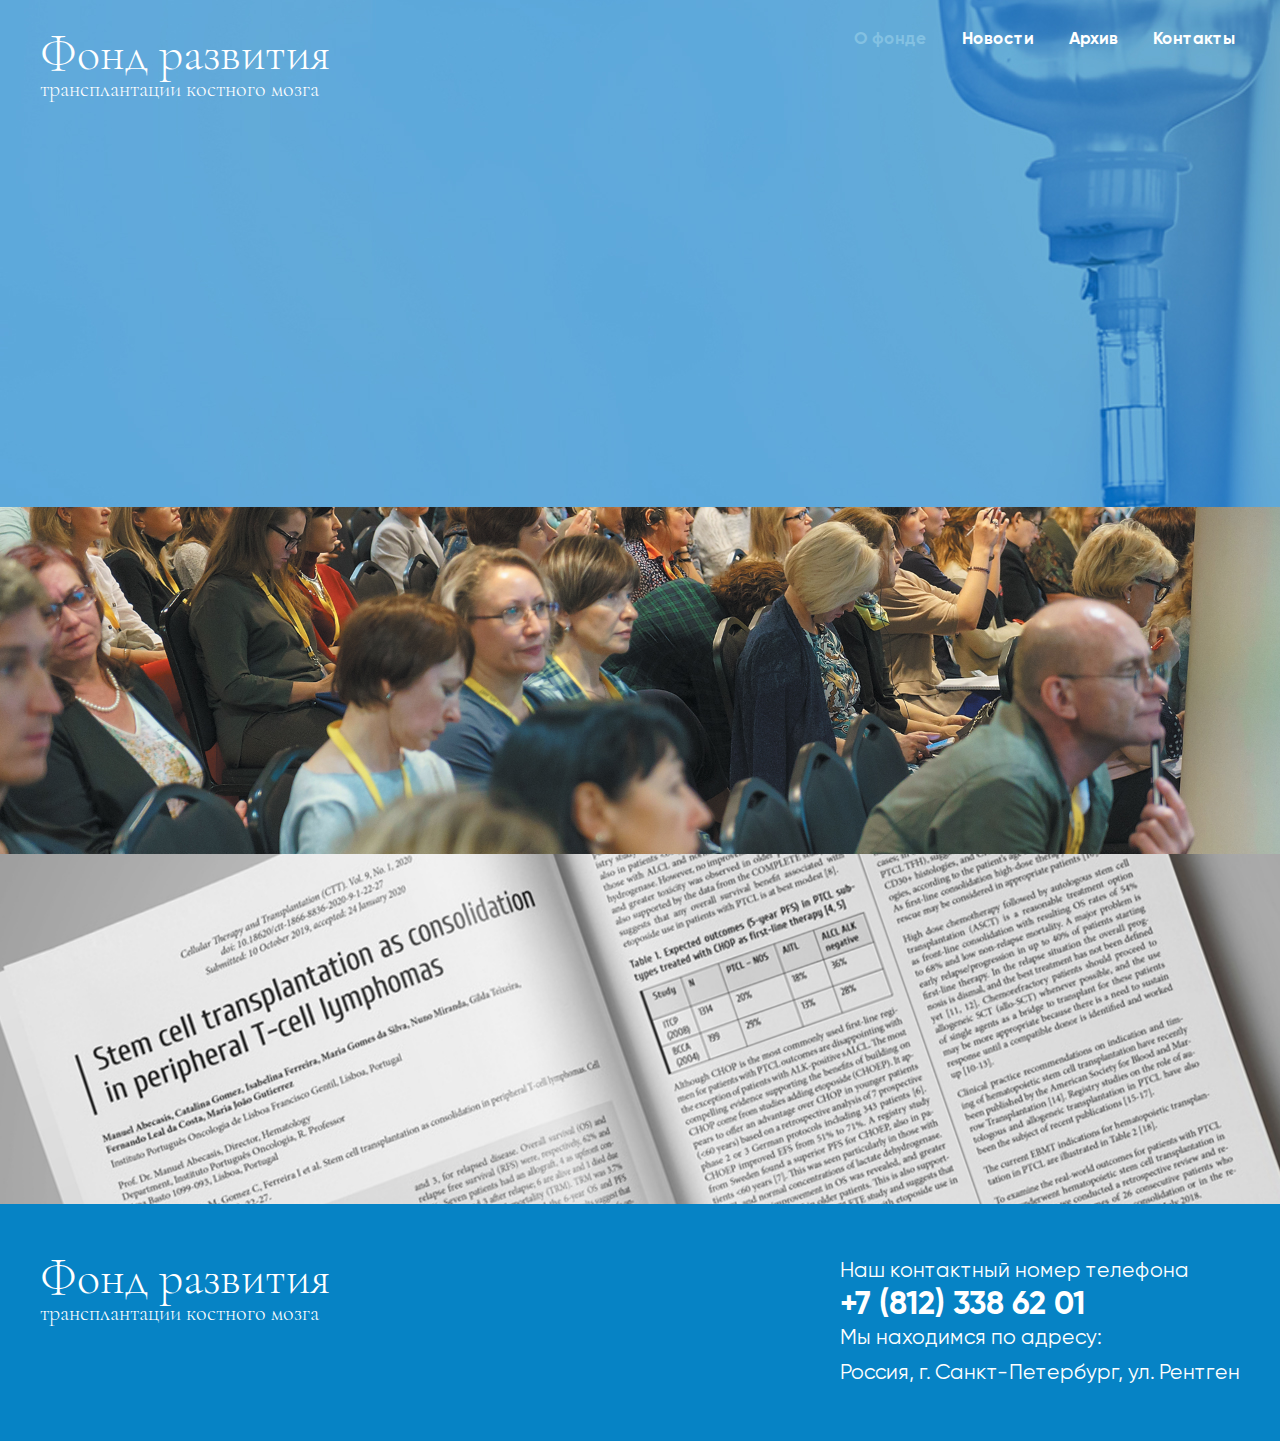
==== index.html @ 00b84793 "Initial commit" ====
<!DOCTYPE HTML>
<html lang="ru">
<head>
    <meta charset="utf-8">
    <title>Фонд развития трансплантации костного мозга</title>
    <meta content="" name="description"/>
    <meta content="" name="keywords">
    <meta content="width=device-width, initial-scale=1.0" name="viewport">
    <meta content="telephone=no" name="format-detection">
    <meta content="IE=edge" http-equiv="X-UA-Compatible">

    <link href="css/slick.css" rel="stylesheet">
    <link href="css/style.css" rel="stylesheet">

    <link href="#" rel="shortcut icon">
    <meta content="petersburg-studio.com" name="author">
</head>
<body>

<header class="s_header">
    <!--    TODO: блок wrapperFullHD должен быть только на главной, сделать через условие-->
    <div class="wrapperFullHD"></div>
    <div class="wrapper">
        <div class="header">
            <a class="logo">
                <div class="logo_big">Фонд развития</div>
                <div class="logo_small">трансплантации костного мозга</div>
            </a>
            <nav class="header__menu">
                <ul>
                    <li class="header__menu__item active">
                        <a href="/index.html">О фонде</a>
                    </li>
                    <li class="header__menu__item">
                        <a href="/news.html">Новости</a>
                    </li>
                    <li class="header__menu__item">
                        <a href="/archive.html">Архив</a>
                    </li>
                    <li class="header__menu__item">
                        <a href="/contacts.html">Контакты</a>
                    </li>
                </ul>
            </nav>
        </div>
    </div>
    <!--    TODO: блок header_main должен быть только на главной, сделать через условие-->
    <div class="header_main">
        <div class="wrapper">
            <p>«Фонд развития трансплантации костного мозга» создан в марте 2014 года как некоммерческий проект
                с целью реализации программ, направленных на развитие теоретической и практической базы
                клеточных технологий, в частности, трансплантации гемопоэтических стволовых клеток, которая
                является одним из наиболее эффективных, а, в ряде случаев, единственным методом радикального
                лечения многих онкологических, гематологических и наследственных заболеваний.</p>
        </div>
    </div>
</header>

<section class="s_main">
    <div class="wrapperFullHD">
        <div class="main">
            <div class="main__invisible">
                <img src="images/main/photo_block_2.jpg" alt="photo">
                <div class="main__content">
                    <div class="wrapper">
                        <div class="innerTitle">
                            симпозиум <br>
                            «Трансплантация гемопоэтических стволовых клеток»
                        </div>
                        <p>Фонд является техническим организатором ежегодного международного симпозиума «Трансплантация
                            гемопоэтических стволовых клеток. Генная и клеточная терапия», посвященного памяти Р.М.
                            Горбачевой, научным организатором которого является НИИ ДОГиТ им.Р.М. Горбачевой Первого
                            Санкт-Петербургского медицинского университета им. акад. И.П. Павлова.</p>
                        <a href="#">Подробнее</a>
                    </div>
                </div>
            </div>
            <div class="main__invisible">
                <img src="images/main/photo_block_3.jpg" alt="photo">
                <div class="main__content">
                    <div class="wrapper">
                        <div class="innerTitle">
                            журнал <br>
                            «Клеточная Терапия и Трансплантация»
                        </div>
                        <p>При поддержке Фонда в 2014 году был возобновлен выпуск журнала «Клеточная Терапия и
                            Трансплантация» - международное издание, инициированное
                            европейскими специалистами по гематологии и трансплантологии. Который поддерживает
                            программы, направленные на повышение квалификации врачей и среднего медицинского персонала,
                            работающих в области трансплантации гемопоэтических клеток - поддерживает участие
                            специалистов в российских и международных тематических научных форумах, практических
                            конференциях.</p>
                        <a href="#">Подробнее</a>
                    </div>
                </div>
            </div>
        </div>
    </div>
</section>

<footer class="s_footer">
    <div class="wrapper">
        <div class="footer">
            <a class="logo">
                <div class="logo_big">Фонд развития</div>
                <div class="logo_small">трансплантации костного мозга</div>
            </a>
            <div class="footer__contacts">
                <p>Наш контактный номер телефона</p>
                <a class="phone" href="tel:+78123386201">+7 (812) 338 62 01</a>
                <p>Мы находимся по адресу: <br>
                    Россия, г. Санкт-Петербург, ул. Рентген</p>
            </div>
        </div>
    </div>
</footer>

<script src="js/jquery-3.4.1.min.js" type="text/javascript"></script>
<script src="js/slick.min.js" type="text/javascript"></script>
<script src="js/scripts.js" type="text/javascript"></script>

</body>
---- css/style.css ----
@font-face {
  font-family: cormorantLight;
  src: url(../fonts/CormorantGaramond-Light.ttf);
}
@font-face {
  font-family: gilroy;
  src: url(../fonts/Gilroy-Regular.ttf);
}
@font-face {
  font-family: gilroyBold;
  src: url(../fonts/Gilroy-Bold.ttf);
}
@font-face {
  font-family: gilroyItalic;
  src: url(../fonts/Gilroy-RegularItalic.ttf);
}
@font-face {
  font-family: cormorantLight;
  src: url(../fonts/CormorantGaramond-Light.ttf);
}
@font-face {
  font-family: gilroy;
  src: url(../fonts/Gilroy-Regular.ttf);
}
@font-face {
  font-family: gilroyBold;
  src: url(../fonts/Gilroy-Bold.ttf);
}
@font-face {
  font-family: gilroyItalic;
  src: url(../fonts/Gilroy-RegularItalic.ttf);
}
/* RESET */
/*! normalize.scss v0.1.0 | MIT License | based on git.io/normalize */
/**
 * 1. Set default font family to sans-serif.
 * 2. Prevent iOS text size adjust after orientation change, without disabling
 *    user zoom.
 */
html {
  font-family: sans-serif;
  /* 1 */
  -ms-text-size-adjust: 100%;
  /* 2 */
  -webkit-text-size-adjust: 100%;
  /* 2 */
}

/**
 * Remove default margin.
 */
body {
  margin: 0;
}

/* HTML5 display definitions
   ========================================================================== */
/**
 * Correct `block` display not defined for any HTML5 element in IE 8/9.
 * Correct `block` display not defined for `details` or `summary` in IE 10/11
 * and Firefox.
 * Correct `block` display not defined for `main` in IE 11.
 */
article,
aside,
details,
figcaption,
figure,
footer,
header,
hgroup,
main,
menu,
nav,
section,
summary {
  display: block;
}

/**
 * 1. Correct `inline-block` display not defined in IE 8/9.
 * 2. Normalize vertical alignment of `progress` in Chrome, Firefox, and Opera.
 */
audio,
canvas,
progress,
video {
  display: inline-block;
  /* 1 */
  vertical-align: baseline;
  /* 2 */
}

/**
 * Prevent modern browsers from displaying `audio` without controls.
 * Remove excess height in iOS 5 devices.
 */
audio:not([controls]) {
  display: none;
  height: 0;
}

/**
 * Address `[hidden]` styling not present in IE 8/9/10.
 * Hide the `template` element in IE 8/9/11, Safari, and Firefox < 22.
 */
[hidden],
template {
  display: none;
}

/* Links
   ========================================================================== */
/**
 * Remove the gray background color from active links in IE 10.
 */
a {
  background-color: transparent;
}

/**
 * Improve readability when focused and also mouse hovered in all browsers.
 */
a:active,
a:hover {
  outline: 0;
}

/* Text-level semantics
   ========================================================================== */
/**
 * Address styling not present in IE 8/9/10/11, Safari, and Chrome.
 */
abbr[title] {
  border-bottom: 1px dotted;
}

/**
 * Address style set to `bolder` in Firefox 4+, Safari, and Chrome.
 */
b,
strong {
  font-weight: bold;
}

/**
 * Address styling not present in Safari and Chrome.
 */
dfn {
  font-style: italic;
}

/**
 * Address variable `h1` font-size and margin within `section` and `article`
 * contexts in Firefox 4+, Safari, and Chrome.
 */
h1 {
  font-size: 2em;
  margin: 0.67em 0;
}

/**
 * Address styling not present in IE 8/9.
 */
mark {
  background: #ff0;
  color: #000;
}

/**
 * Address inconsistent and variable font size in all browsers.
 */
small {
  font-size: 80%;
}

/**
 * Prevent `sub` and `sup` affecting `line-height` in all browsers.
 */
sub,
sup {
  font-size: 75%;
  line-height: 0;
  position: relative;
  vertical-align: baseline;
}

sup {
  top: -0.5em;
}

sub {
  bottom: -0.25em;
}

/* Embedded content
   ========================================================================== */
/**
 * Remove border when inside `a` element in IE 8/9/10.
 */
img {
  border: 0;
}

/**
 * Correct overflow not hidden in IE 9/10/11.
 */
svg:not(:root) {
  overflow: hidden;
}

/* Grouping content
   ========================================================================== */
/**
 * Address margin not present in IE 8/9 and Safari.
 */
figure {
  margin: 1em 40px;
}

/**
 * Address differences between Firefox and other browsers.
 */
hr {
  -moz-box-sizing: content-box;
  box-sizing: content-box;
  height: 0;
}

/**
 * Contain overflow in all browsers.
 */
pre {
  overflow: auto;
}

/**
 * Address odd `em`-unit font size rendering in all browsers.
 */
code,
kbd,
pre,
samp {
  font-family: monospace, monospace;
  font-size: 1em;
}

/* Forms
   ========================================================================== */
/**
 * Known limitation: by default, Chrome and Safari on OS X allow very limited
 * styling of `select`, unless a `border` property is set.
 */
/**
 * 1. Correct color not being inherited.
 *    Known issue: affects color of disabled elements.
 * 2. Correct font properties not being inherited.
 * 3. Address margins set differently in Firefox 4+, Safari, and Chrome.
 */
button,
input,
optgroup,
select,
textarea {
  color: inherit;
  /* 1 */
  font: inherit;
  /* 2 */
  margin: 0;
  /* 3 */
}

/**
 * Address `overflow` set to `hidden` in IE 8/9/10/11.
 */
button {
  overflow: visible;
}

/**
 * Address inconsistent `text-transform` inheritance for `button` and `select`.
 * All other form control elements do not inherit `text-transform` values.
 * Correct `button` style inheritance in Firefox, IE 8/9/10/11, and Opera.
 * Correct `select` style inheritance in Firefox.
 */
button,
select {
  text-transform: none;
}

/**
 * 1. Avoid the WebKit bug in Android 4.0.* where (2) destroys native `audio`
 *    and `video` controls.
 * 2. Correct inability to style clickable `input` types in iOS.
 * 3. Improve usability and consistency of cursor style between image-type
 *    `input` and others.
 */
button,
html input[type=button],
input[type=reset],
input[type=submit] {
  -webkit-appearance: button;
  /* 2 */
  cursor: pointer;
  /* 3 */
}

/**
 * Re-set default cursor for disabled elements.
 */
button[disabled],
html input[disabled] {
  cursor: default;
}

/**
 * Remove inner padding and border in Firefox 4+.
 */
button::-moz-focus-inner,
input::-moz-focus-inner {
  border: 0;
  padding: 0;
}

/**
 * Address Firefox 4+ setting `line-height` on `input` using `!important` in
 * the UA stylesheet.
 */
input {
  line-height: normal;
}

/**
 * It's recommended that you don't attempt to style these elements.
 * Firefox's implementation doesn't respect box-sizing, padding, or width.
 *
 * 1. Address box sizing set to `content-box` in IE 8/9/10.
 * 2. Remove excess padding in IE 8/9/10.
 */
input[type=checkbox],
input[type=radio] {
  box-sizing: border-box;
  /* 1 */
  padding: 0;
  /* 2 */
}

/**
 * Fix the cursor style for Chrome's increment/decrement buttons. For certain
 * `font-size` values of the `input`, it causes the cursor style of the
 * decrement button to change from `default` to `text`.
 */
input[type=number]::-webkit-inner-spin-button,
input[type=number]::-webkit-outer-spin-button {
  height: auto;
}

/**
 * 1. Address `appearance` set to `searchfield` in Safari and Chrome.
 * 2. Address `box-sizing` set to `border-box` in Safari and Chrome
 *    (include `-moz` to future-proof).
 */
input[type=search] {
  -webkit-appearance: textfield;
  /* 1 */
  -moz-box-sizing: content-box;
  -webkit-box-sizing: content-box;
  /* 2 */
  box-sizing: content-box;
}

/**
 * Remove inner padding and search cancel button in Safari and Chrome on OS X.
 * Safari (but not Chrome) clips the cancel button when the search input has
 * padding (and `textfield` appearance).
 */
input[type=search]::-webkit-search-cancel-button,
input[type=search]::-webkit-search-decoration {
  -webkit-appearance: none;
}

/**
 * Define consistent border, margin, and padding.
 */
fieldset {
  border: 1px solid #c0c0c0;
  margin: 0 2px;
  padding: 0.35em 0.625em 0.75em;
}

/**
 * 1. Correct `color` not being inherited in IE 8/9/10/11.
 * 2. Remove padding so people aren't caught out if they zero out fieldsets.
 */
legend {
  border: 0;
  /* 1 */
  padding: 0;
  /* 2 */
}

/**
 * Remove default vertical scrollbar in IE 8/9/10/11.
 */
textarea {
  overflow: auto;
}

/**
 * Don't inherit the `font-weight` (applied by a rule above).
 * NOTE: the default cannot safely be changed in Chrome and Safari on OS X.
 */
optgroup {
  font-weight: bold;
}

/* Tables
   ========================================================================== */
/**
 * Remove most spacing between table cells.
 */
table {
  border-collapse: collapse;
  border-spacing: 0;
}

td,
th {
  padding: 0;
}

body {
  display: flex;
  flex-direction: column;
  min-height: 100vh;
}

ul {
  margin: 0;
  padding: 0;
}

img:focus {
  outline: none !important;
}

.wrapper {
  max-width: 1200px;
  padding: 0 30px;
  margin: 0 auto;
  overflow: hidden;
}

.wrapperFullHD {
  max-width: 1920px;
}

.innerTitle {
  font-size: 22px;
  font-weight: bold;
  font-family: gilroyBold, sans-serif;
  color: #000000;
  line-height: 1.2;
  margin-bottom: 50px;
}

/* HEADER */
.s_header {
  background: #0683c5;
  position: relative;
  z-index: 1;
}
.s_header .wrapperFullHD {
  position: absolute;
  top: 0;
  bottom: 0;
  left: 0;
  right: 0;
  background: url("../images/main/photo_block_1.jpg");
  margin: 0 auto;
}

.header {
  display: flex;
  justify-content: space-between;
  align-items: start;
  padding: 30px 0;
  position: relative;
  z-index: 3;
}
.header__menu ul {
  display: flex;
  list-style: none;
}
.header__menu__item a {
  text-decoration: none;
  padding: 5px;
  margin: 0 0 0 25px;
  font-size: 17px;
  font-weight: bold;
  font-family: gilroyBold, sans-serif;
  color: #ffffff;
  line-height: 1;
  -moz-transition: all 0.4s ease 0s;
  -o-transition: all 0.4s ease 0s;
  -webkit-transition: all 0.4s ease 0s;
  transition: all 0.4s ease 0s;
}
.header__menu__item a:hover {
  color: #83c1e2;
  -moz-transition: all 0.4s ease 0s;
  -o-transition: all 0.4s ease 0s;
  -webkit-transition: all 0.4s ease 0s;
  transition: all 0.4s ease 0s;
}
.header__menu__item.active a {
  color: #83c1e2;
}

.logo {
  font-size: 22px;
  font-weight: 300;
  font-family: cormorantLight, sans-serif;
  color: #ffffff;
  line-height: 1;
}
.logo_big {
  font-size: 48px;
}

.header_main p {
  max-width: 700px;
  font-size: 29px;
  font-weight: normal;
  font-family: gilroy, sans-serif;
  color: #ffffff;
  line-height: 1;
}

/* FOOTER */
.s_footer {
  margin-top: auto;
  background: #0683c5;
}

.footer {
  display: flex;
  justify-content: space-between;
  align-items: flex-start;
  padding: 50px 0;
}
.footer__contacts p {
  font-size: 21px;
  font-weight: normal;
  font-family: gilroy, sans-serif;
  color: #ffffff;
  line-height: 35px;
  margin: 0;
}
.footer__contacts .phone {
  font-size: 32px;
  font-weight: bold;
  font-family: gilroyBold, sans-serif;
  color: #ffffff;
  line-height: 1;
  text-decoration: none;
}

/* MAIN PAGE */
.main img {
  width: 100%;
  max-height: 520px;
  -o-object-fit: cover;
  object-fit: cover;
}
.main__invisible {
  display: flex;
  position: relative;
}
.main__content {
  opacity: 0;
  position: absolute;
  top: 0;
  bottom: 0;
  left: 0;
  right: 0;
  background: rgba(6, 131, 197, 0.7);
  -moz-transition: all 0.4s ease 0s;
  -o-transition: all 0.4s ease 0s;
  -webkit-transition: all 0.4s ease 0s;
  transition: all 0.4s ease 0s;
}
.main__content:hover {
  opacity: 1;
  -moz-transition: all 0.4s ease 0s;
  -o-transition: all 0.4s ease 0s;
  -webkit-transition: all 0.4s ease 0s;
  transition: all 0.4s ease 0s;
}
.main__content .innerTitle {
  margin-top: 60px;
  color: #ffffff;
}
.main__content p {
  font-size: 20px;
  font-weight: normal;
  font-family: gilroy, sans-serif;
  color: #ffffff;
  line-height: 1;
  max-width: 700px;
}
.main__content a {
  position: absolute;
  bottom: 40px;
  right: 300px;
  font-size: 30px;
  font-weight: normal;
  font-family: gilroy, sans-serif;
  color: #ffffff;
  line-height: 1;
  text-decoration: none;
}
.main__content a:hover {
  color: #83c1e2;
}

/* NEWS PAGE */
.news__slider {
  position: relative;
}
.news__slider .slick-prev, .news__slider .slick-next {
  position: absolute;
  top: 50%;
  z-index: 1;
  -moz-transform: translateY(-50%);
  -ms-transform: translateY(-50%);
  -o-transform: translateY(-50%);
  -webkit-transform: translateY(-50%);
  transform: translateY(-50%);
  border: none;
  background: none;
}
.news__slider .slick-prev:focus, .news__slider .slick-next:focus {
  outline: none;
}
.news__slider .slick-prev {
  left: 100px;
  -moz-transform: translateY(-50%) rotate(180deg);
  -ms-transform: translateY(-50%) rotate(180deg);
  -o-transform: translateY(-50%) rotate(180deg);
  -webkit-transform: translateY(-50%) rotate(180deg);
  transform: translateY(-50%) rotate(180deg);
}
.news__slider .slick-next {
  right: 100px;
}

.news {
  padding-top: 60px;
  margin-bottom: 60px;
}
.news__item {
  padding: 0 0 30px;
  border-bottom: 2px solid #0683c5;
  margin-bottom: 30px;
}
.news__item:last-child {
  border-bottom: none;
  margin-bottom: 0;
}
.news__item > p {
  font-size: 20px;
  font-weight: normal;
  font-family: gilroy, sans-serif;
  color: #000000;
  line-height: 1;
  margin-bottom: 50px;
}
.news__item__title {
  font-size: 20px;
  font-weight: bold;
  font-family: gilroyBold, sans-serif;
  color: #000000;
  line-height: 1.2;
  text-transform: uppercase;
  margin-bottom: 90px;
}
.news__item__info {
  display: flex;
}
.news__item__info a {
  font-size: 20px;
  font-weight: bold;
  font-family: gilroyBold, sans-serif;
  color: #0683c5;
  line-height: 1;
  margin-right: auto;
  text-decoration: none;
}
.news__item__info a:hover {
  color: #83c1e2;
  -moz-transition: all 0.4s ease 0s;
  -o-transition: all 0.4s ease 0s;
  -webkit-transition: all 0.4s ease 0s;
  transition: all 0.4s ease 0s;
}
.news__item__info__date, .news__item__info__shows {
  font-size: 20px;
  font-weight: normal;
  font-family: gilroy, sans-serif;
  color: #000000;
  line-height: 1;
  margin: 0 50px 0 0;
  display: flex;
  align-items: center;
}
.news__item__info__date::before, .news__item__info__shows::before {
  content: " ";
  margin-right: 20px;
  width: 50px;
  height: 30px;
  display: block;
}
.news__item__info__date::before {
  width: 30px;
  background: url("../images/news/calendar.png") center center no-repeat;
}
.news__item__info__shows::before {
  background: url("../images/news/yey.png") center center no-repeat;
}

/* INVITATION PAGE */
.invitation {
  padding-top: 60px;
  margin-bottom: 60px;
  max-width: 900px;
}
.invitation_top {
  font-size: 22px;
  font-weight: normal;
  font-family: gilroy, sans-serif;
  color: #000000;
  line-height: 1;
  margin-bottom: 40px;
}
.invitation p {
  max-width: 700px;
  font-size: 20px;
  font-weight: normal;
  font-family: gilroy, sans-serif;
  color: #000000;
  line-height: 1.2;
}
.invitation__support {
  font-style: italic;
  font-family: gilroyItalic, sans-serif;
}

/* CONTACTS PAGE */
.contacts {
  padding-top: 60px;
  margin-bottom: 60px;
}
.contacts__item {
  display: flex;
  align-items: flex-start;
  margin-bottom: 80px;
}
.contacts__item_left {
  margin-right: 30px;
}
.contacts__item_left img {
  width: 70px;
  height: 70px;
}
.contacts__item_right {
  padding-top: 20px;
}
.contacts__item_right a {
  font-size: 22px;
  font-weight: normal;
  font-family: gilroy, sans-serif;
  color: #000000;
  line-height: 1.2;
  text-decoration: none;
}
.contacts__item_right__title {
  margin: 0;
  font-size: 22px;
  font-weight: normal;
  font-family: gilroy, sans-serif;
  color: #000000;
  line-height: 1.2;
  text-transform: uppercase;
}
.contacts__item_right__content {
  font-size: 22px;
  font-weight: normal;
  font-family: gilroy, sans-serif;
  color: #000000;
  line-height: 1.2;
  margin: 0 0 40px;
}

.map {
  display: flex;
  margin-bottom: 60px;
}

/* ARCHIVE PAGE */
.s_archive .news__item__title {
  margin-bottom: 30px;
}
.s_archive .news__item p {
  max-width: 700px;
  margin-bottom: 60px;
}

/* THANKS PAGE */
.thanksPhoto {
  padding-top: 60px;
  margin-bottom: 60px;
}
.thanksPhoto img {
  width: 100%;
  max-width: 1000px;
  margin: 0 auto;
  max-height: 470px;
  -o-object-fit: cover;
  object-fit: cover;
  display: block;
}

.thanks {
  max-width: 700px;
  margin: 0 auto 60px;
}
.thanks p {
  font-size: 20px;
  font-weight: normal;
  font-family: gilroy, sans-serif;
  color: #000000;
  line-height: 1.2;
}
.thanks p span {
  font-family: gilroyBold, sans-serif;
  font-weight: bold;
}

@font-face {
  font-family: cormorantLight;
  src: url(../fonts/CormorantGaramond-Light.ttf);
}
@font-face {
  font-family: gilroy;
  src: url(../fonts/Gilroy-Regular.ttf);
}
@font-face {
  font-family: gilroyBold;
  src: url(../fonts/Gilroy-Bold.ttf);
}
@font-face {
  font-family: gilroyItalic;
  src: url(../fonts/Gilroy-RegularItalic.ttf);
}
@font-face {
  font-family: cormorantLight;
  src: url(../fonts/CormorantGaramond-Light.ttf);
}
@font-face {
  font-family: gilroy;
  src: url(../fonts/Gilroy-Regular.ttf);
}
@font-face {
  font-family: gilroyBold;
  src: url(../fonts/Gilroy-Bold.ttf);
}
@font-face {
  font-family: gilroyItalic;
  src: url(../fonts/Gilroy-RegularItalic.ttf);
}
.header__hamburger, .headerNav_adaptive {
  display: none;
}

.adaptive-menu-toggle {
  display: block;
  width: 30px;
  height: 24px;
  z-index: 99;
  position: relative;
  margin: auto;
}

.menu-toggle-inner {
  width: 100%;
  height: 100%;
  position: absolute;
  left: 0;
  top: 0;
  right: 0;
  bottom: 0;
  margin: auto;
}

.menu-toggle-line {
  position: absolute;
  background: #0683c5;
  display: block;
  margin: auto;
  height: 4px;
  width: 100%;
  -webkit-border-radius: 3px;
  -moz-border-radius: 3px;
  border-radius: 3px;
}

.menu-toggle-line--1 {
  top: 0;
  -moz-transition: width 0.2s ease 0.3s;
  -o-transition: width 0.2s ease 0.3s;
  -webkit-transition: width 0.2s ease 0.3s;
  transition: width 0.2s ease 0.3s;
}

.menu-toggle-line--2 {
  top: 0;
  bottom: 0;
  margin: auto;
  -moz-transition: width 0.2s ease 0.3s;
  -o-transition: width 0.2s ease 0.3s;
  -webkit-transition: width 0.2s ease 0.3s;
  transition: width 0.2s ease 0.3s;
}

.menu-toggle-line--3 {
  bottom: 0;
  -moz-transition: width 0.2s ease 0.3s;
  -o-transition: width 0.2s ease 0.3s;
  -webkit-transition: width 0.2s ease 0.3s;
  transition: width 0.2s ease 0.3s;
}

.menu-toggle-line--4,
.menu-toggle-line--5 {
  opacity: 0;
  top: 10px;
}

.menu-toggle-line--4 {
  -webkit-transition: opacity 0.2s ease 0.2s, -webkit-transform 0.2s ease 0.2s;
  transition: opacity 0.2s ease 0.2s, -webkit-transform 0.2s ease 0.2s;
  -o-transition: opacity 0.2s ease 0.2s, -o-transform 0.2s ease 0.2s;
  -moz-transition: opacity 0.2s ease 0.2s, transform 0.2s ease 0.2s, -moz-transform 0.2s ease 0.2s;
}

.menu-toggle-line--5 {
  -webkit-transition: opacity 0.2s ease 0s, -webkit-transform 0.2s ease 0s;
  transition: opacity 0.2s ease 0s, -webkit-transform 0.2s ease 0s;
  -o-transition: opacity 0.2s ease 0s, -o-transform 0.2s ease 0s;
  -moz-transition: opacity 0.2s ease 0s, transform 0.2s ease 0s, -moz-transform 0.2s ease 0s;
}

.adaptive-menu-toggle--open .menu-toggle-line {
  background: #0683c5;
}

.adaptive-menu-toggle--open .menu-toggle-line--1 {
  width: 0;
  -moz-transition: width 0.2s ease 0s;
  -o-transition: width 0.2s ease 0s;
  -webkit-transition: width 0.2s ease 0s;
  transition: width 0.2s ease 0s;
}

.adaptive-menu-toggle--open .menu-toggle-line--2 {
  width: 0;
  -moz-transition: width 0.2s ease 0.1s;
  -o-transition: width 0.2s ease 0.1s;
  -webkit-transition: width 0.2s ease 0.1s;
  transition: width 0.2s ease 0.1s;
}

.adaptive-menu-toggle--open .menu-toggle-line--3 {
  width: 0;
  -moz-transition: width 0.2s ease 0.2s;
  -o-transition: width 0.2s ease 0.2s;
  -webkit-transition: width 0.2s ease 0.2s;
  transition: width 0.2s ease 0.2s;
}

.adaptive-menu-toggle--open .menu-toggle-line--4 {
  opacity: 1;
  -moz-transform: rotate(45deg) translateZ(0);
  -ms-transform: rotate(45deg) translateZ(0);
  -o-transform: rotate(45deg) translateZ(0);
  -webkit-transform: rotate(45deg) translateZ(0);
  transform: rotate(45deg) translateZ(0);
  -webkit-transition: opacity 0.2s ease 0.2s, -webkit-transform 0.2s ease 0.2s;
  transition: opacity 0.2s ease 0.2s, -webkit-transform 0.2s ease 0.2s;
  -o-transition: opacity 0.2s ease 0.2s, -o-transform 0.2s ease 0.2s;
  -moz-transition: opacity 0.2s ease 0.2s, transform 0.2s ease 0.2s, -moz-transform 0.2s ease 0.2s;
}

.adaptive-menu-toggle--open .menu-toggle-line--5 {
  opacity: 1;
  -moz-transform: rotate(-45deg) translateZ(0);
  -ms-transform: rotate(-45deg) translateZ(0);
  -o-transform: rotate(-45deg) translateZ(0);
  -webkit-transform: rotate(-45deg) translateZ(0);
  transform: rotate(-45deg) translateZ(0);
  -webkit-transition: opacity 0.2s ease 0.4s, -webkit-transform 0.2s ease 0.4s;
  transition: opacity 0.2s ease 0.4s, -webkit-transform 0.2s ease 0.4s;
  -o-transition: opacity 0.2s ease 0.4s, -o-transform 0.2s ease 0.4s;
  -moz-transition: opacity 0.2s ease 0.4s, transform 0.2s ease 0.4s, -moz-transform 0.2s ease 0.4s;
}

@media only screen and (max-width: 640px) {
  .header__hamburger {
    display: block !important;
    position: absolute;
    right: 10px;
    top: 20px;
  }

  .headerNav_adaptive {
    background: #000000;
    display: none;
    padding-top: 60px;
    position: absolute;
    top: 0;
    -moz-transform: translateX(-100%);
    -ms-transform: translateX(-100%);
    -o-transform: translateX(-100%);
    -webkit-transform: translateX(-100%);
    transform: translateX(-100%);
    width: 100%;
    z-index: 3;
  }

  .header_opened {
    display: block !important;
    -moz-transform: translateX(0);
    -ms-transform: translateX(0);
    -o-transform: translateX(0);
    -webkit-transform: translateX(0);
    transform: translateX(0);
  }

  .headerNav__items_adaptive a {
    background: #000000;
    border: #000000 1px solid;
    border-bottom: none;
    color: #0683c5;
    display: block;
    font-family: "Museo Sans Cyrl -300", sans-serif;
    font-size: 17px;
    padding: 10px;
    text-decoration: none;
  }

  .headerNav__items_adaptive li:last-child a {
    border-bottom: #000000 1px solid;
  }
}
/* RESPONSIVE */
@font-face {
  font-family: cormorantLight;
  src: url(../fonts/CormorantGaramond-Light.ttf);
}
@font-face {
  font-family: gilroy;
  src: url(../fonts/Gilroy-Regular.ttf);
}
@font-face {
  font-family: gilroyBold;
  src: url(../fonts/Gilroy-Bold.ttf);
}
@font-face {
  font-family: gilroyItalic;
  src: url(../fonts/Gilroy-RegularItalic.ttf);
}
@font-face {
  font-family: cormorantLight;
  src: url(../fonts/CormorantGaramond-Light.ttf);
}
@font-face {
  font-family: gilroy;
  src: url(../fonts/Gilroy-Regular.ttf);
}
@font-face {
  font-family: gilroyBold;
  src: url(../fonts/Gilroy-Bold.ttf);
}
@font-face {
  font-family: gilroyItalic;
  src: url(../fonts/Gilroy-RegularItalic.ttf);
}

/*# sourceMappingURL=style.css.map */
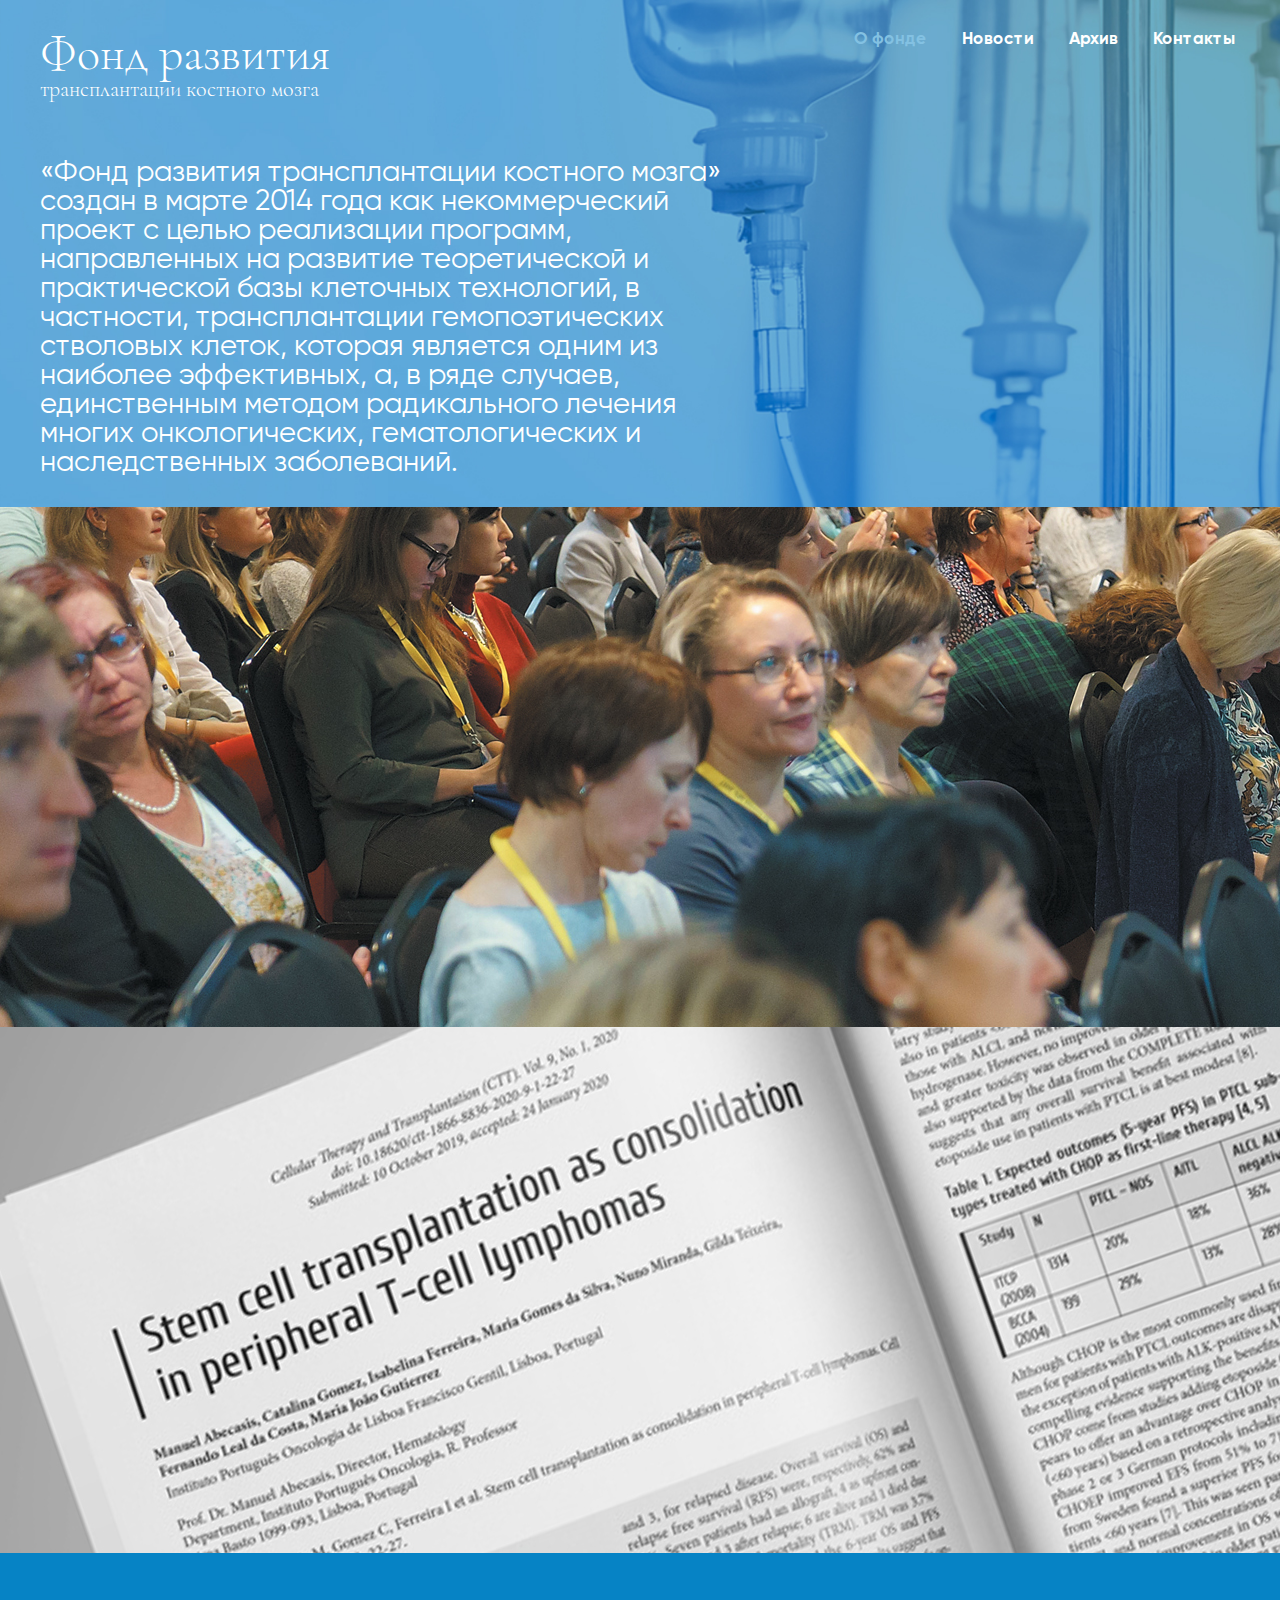
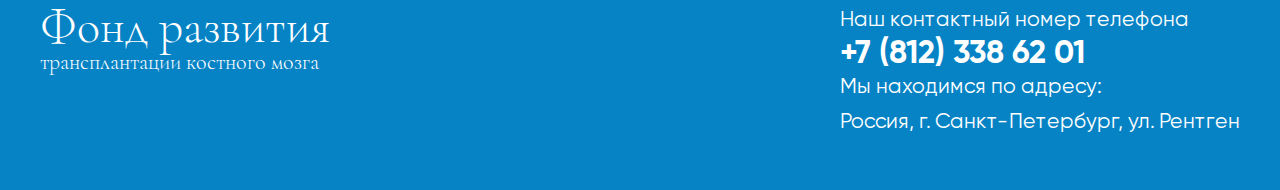
==== commit 02af4a5e: "add adaptive" ====
--- a/index.html
+++ b/index.html
@@ -29,21 +29,46 @@
             <nav class="header__menu">
                 <ul>
                     <li class="header__menu__item active">
-                        <a href="/index.html">О фонде</a>
+                        <a href="/fond/index.html">О фонде</a>
                     </li>
                     <li class="header__menu__item">
-                        <a href="/news.html">Новости</a>
+                        <a href="/fond/news.html">Новости</a>
                     </li>
                     <li class="header__menu__item">
-                        <a href="/archive.html">Архив</a>
+                        <a href="/fond/archive.html">Архив</a>
                     </li>
                     <li class="header__menu__item">
-                        <a href="/contacts.html">Контакты</a>
+                        <a href="/fond/contacts.html">Контакты</a>
                     </li>
                 </ul>
             </nav>
         </div>
     </div>
+
+    <div class="header__hamburger">
+        <a class="adaptive-menu-toggle" href="#">
+            <span class="menu-toggle-inner">
+                <span class="menu-toggle-line menu-toggle-line--1"></span>
+                <span class="menu-toggle-line menu-toggle-line--2"></span>
+                <span class="menu-toggle-line menu-toggle-line--3"></span>
+                <span class="menu-toggle-line menu-toggle-line--4"></span>
+                <span class="menu-toggle-line menu-toggle-line--5"></span>
+            </span>
+        </a>
+    </div>
+    <nav class="headerNav_adaptive">
+        <a class="logo">
+            <div class="logo_big">Фонд развития</div>
+            <div class="logo_small">трансплантации костного мозга</div>
+        </a>
+        <ul class="headerNav__items_adaptive">
+            <li class="active"><a href="/fond/index.html">О фонде</a></li>
+            <li><a href="/fond/news.html">Новости</a></li>
+            <li><a href="/fond/archive.html">Архив</a></li>
+            <li><a href="/fond/contacts.html">Контакты</a></li>
+        </ul>
+    </nav>
+
     <!--    TODO: блок header_main должен быть только на главной, сделать через условие-->
     <div class="header_main">
         <div class="wrapper">
--- a/css/style.css
+++ b/css/style.css
@@ -433,6 +433,7 @@
   display: flex;
   flex-direction: column;
   min-height: 100vh;
+  overflow-x: hidden;
 }
 
 ul {
@@ -440,7 +441,7 @@
   padding: 0;
 }
 
-img:focus {
+img:focus, button:focus {
   outline: none !important;
 }
 
@@ -476,7 +477,8 @@
   bottom: 0;
   left: 0;
   right: 0;
-  background: url("../images/main/photo_block_1.jpg");
+  background: url("../images/main/photo_block_1.jpg") center center no-repeat;
+  background-size: cover;
   margin: 0 auto;
 }
 
@@ -523,12 +525,14 @@
   font-family: cormorantLight, sans-serif;
   color: #ffffff;
   line-height: 1;
+  display: inline-block;
 }
 .logo_big {
   font-size: 48px;
 }
 
 .header_main p {
+  position: relative;
   max-width: 700px;
   font-size: 29px;
   font-weight: normal;
@@ -567,9 +571,10 @@
 }
 
 /* MAIN PAGE */
-.main img {
+.main .slick-list img {
   width: 100%;
   max-height: 520px;
+  min-height: 350px;
   -o-object-fit: cover;
   object-fit: cover;
 }
@@ -610,6 +615,7 @@
   max-width: 700px;
 }
 .main__content a {
+  display: inline-block;
   position: absolute;
   bottom: 40px;
   right: 300px;
@@ -654,6 +660,34 @@
 .news__slider .slick-next {
   right: 100px;
 }
+.news__slider .slick-dots {
+  font-size: 0;
+  display: flex;
+  position: absolute;
+  bottom: 20px;
+  left: 50%;
+  -moz-transform: translateX(-50%);
+  -ms-transform: translateX(-50%);
+  -o-transform: translateX(-50%);
+  -webkit-transform: translateX(-50%);
+  transform: translateX(-50%);
+}
+.news__slider .slick-dots li {
+  margin: 0 3px;
+}
+.news__slider .slick-dots li button {
+  width: 8px;
+  height: 8px;
+  -webkit-border-radius: 50%;
+  -moz-border-radius: 50%;
+  border-radius: 50%;
+  background: #ffffff;
+  border: none;
+  padding: 0;
+}
+.news__slider .slick-dots li.slick-active button {
+  background: #8d8c9c;
+}
 
 .news {
   padding-top: 60px;
@@ -905,7 +939,7 @@
 
 .menu-toggle-line {
   position: absolute;
-  background: #0683c5;
+  background: #ffffff;
   display: block;
   margin: auto;
   height: 4px;
@@ -959,10 +993,6 @@
   transition: opacity 0.2s ease 0s, -webkit-transform 0.2s ease 0s;
   -o-transition: opacity 0.2s ease 0s, -o-transform 0.2s ease 0s;
   -moz-transition: opacity 0.2s ease 0s, transform 0.2s ease 0s, -moz-transform 0.2s ease 0s;
-}
-
-.adaptive-menu-toggle--open .menu-toggle-line {
-  background: #0683c5;
 }
 
 .adaptive-menu-toggle--open .menu-toggle-line--1 {
@@ -1015,16 +1045,16 @@
   -moz-transition: opacity 0.2s ease 0.4s, transform 0.2s ease 0.4s, -moz-transform 0.2s ease 0.4s;
 }
 
-@media only screen and (max-width: 640px) {
+@media only screen and (max-width: 767px) {
   .header__hamburger {
     display: block !important;
     position: absolute;
-    right: 10px;
-    top: 20px;
+    left: 15px;
+    top: 30px;
   }
 
   .headerNav_adaptive {
-    background: #000000;
+    background: #01387b;
     display: none;
     padding-top: 60px;
     position: absolute;
@@ -1034,8 +1064,9 @@
     -o-transform: translateX(-100%);
     -webkit-transform: translateX(-100%);
     transform: translateX(-100%);
-    width: 100%;
+    width: 250px;
     z-index: 3;
+    height: 100vh;
   }
 
   .header_opened {
@@ -1048,19 +1079,34 @@
   }
 
   .headerNav__items_adaptive a {
-    background: #000000;
-    border: #000000 1px solid;
-    border-bottom: none;
-    color: #0683c5;
-    display: block;
+    background: #01387b;
+    color: #ffffff;
+    display: inline-block;
     font-family: "Museo Sans Cyrl -300", sans-serif;
     font-size: 17px;
     padding: 10px;
     text-decoration: none;
   }
 
-  .headerNav__items_adaptive li:last-child a {
-    border-bottom: #000000 1px solid;
+  .headerNav__items_adaptive .active a {
+    color: #83c1e2;
+  }
+
+  .headerNav_adaptive {
+    padding-left: 15px;
+  }
+  .headerNav_adaptive .logo {
+    padding-top: 10px;
+    margin-bottom: 50px;
+    text-align: left;
+  }
+
+  .headerNav__items_adaptive {
+    list-style: none;
+    padding-right: 15px;
+  }
+  .headerNav__items_adaptive li {
+    text-align: center;
   }
 }
 /* RESPONSIVE */
@@ -1096,5 +1142,124 @@
   font-family: gilroyItalic;
   src: url(../fonts/Gilroy-RegularItalic.ttf);
 }
+@media only screen and (max-width: 800px) {
+  .logo_big {
+    font-size: 33px;
+  }
+  .logo_small {
+    font-size: 16px;
+  }
+}
+@media only screen and (max-width: 767px) {
+  .header__menu {
+    display: none;
+  }
+  .header_main {
+    margin-top: 25px;
+    margin-bottom: 50px;
+  }
+  .header_main p {
+    font-size: 25px;
+  }
+  .header .logo {
+    text-align: right;
+    margin-left: auto;
+  }
+
+  .footer .logo {
+    display: none;
+  }
+  .footer__contacts {
+    display: flex;
+    flex-direction: column;
+  }
+  .footer__contacts p {
+    font-size: 17px;
+    line-height: 1.2;
+  }
+  .footer__contacts p:last-child {
+    order: -1;
+    margin-bottom: 20px;
+  }
+  .footer__contacts .phone {
+    font-size: 17px;
+    line-height: 1.2;
+  }
+}
+@media only screen and (max-width: 640px) {
+  .wrapper {
+    padding: 0 15px;
+  }
+
+  .main__invisible img {
+    position: absolute;
+    min-height: 100%;
+    max-height: 100%;
+    -o-object-fit: cover;
+    object-fit: cover;
+  }
+  .main__content {
+    position: relative;
+    opacity: 1;
+  }
+  .main__content .innerTitle {
+    margin-top: 40px;
+  }
+  .main__content a {
+    position: static;
+    margin-bottom: 50px;
+    margin-left: 100%;
+    margin-top: 60px;
+    -moz-transform: translateX(-100%);
+    -ms-transform: translateX(-100%);
+    -o-transform: translateX(-100%);
+    -webkit-transform: translateX(-100%);
+    transform: translateX(-100%);
+  }
+
+  .news {
+    padding-top: 10px;
+  }
+  .news__item > p {
+    margin-bottom: 30px;
+  }
+
+  .news__item__info__date, .news__item__info__shows {
+    white-space: nowrap;
+    margin-right: 0;
+    margin-left: auto;
+    margin-bottom: 10px;
+  }
+
+  .news__item__info__date::before, .news__item__info__shows::before {
+    margin-right: 5px;
+  }
+
+  .news__item__info {
+    display: flex;
+    flex-direction: column;
+  }
+  .news__item__info a {
+    margin-bottom: 10px;
+  }
+
+  .contacts__item_left {
+    margin-right: 10px;
+  }
+
+  .contacts__item:nth-child(2) .contacts__item_right {
+    padding-top: 0;
+  }
+
+  .s_archive .news__item p {
+    margin-bottom: 10px;
+  }
+
+  .thanksPhoto img {
+    min-height: 350px;
+    -o-object-fit: cover;
+    object-fit: cover;
+  }
+}
 
 /*# sourceMappingURL=style.css.map */
